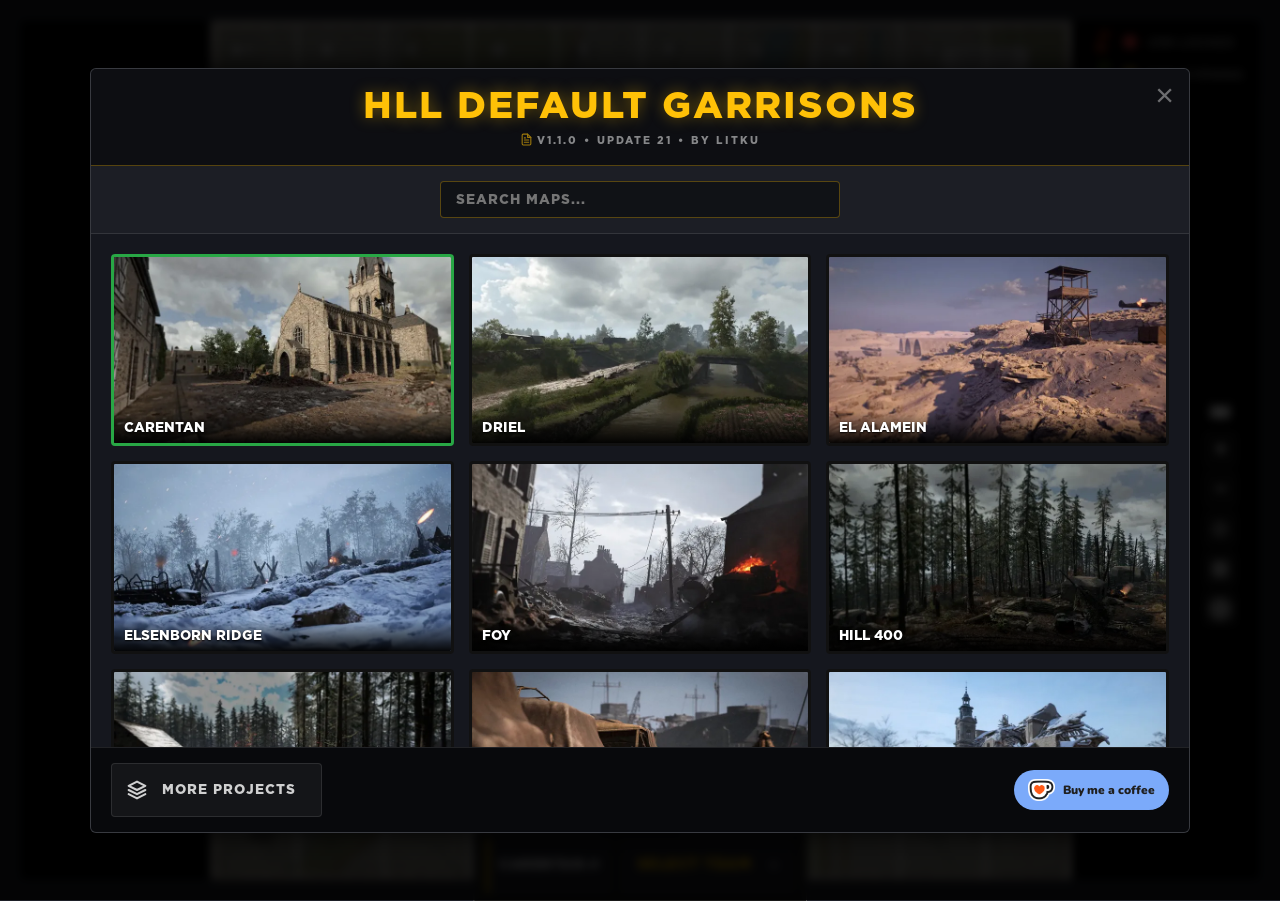
==== index.html @ d4bd7293 "Minor maintenance" ====
<!DOCTYPE html>
<html lang="en">
<head>
  <meta charset="UTF-8">
  <meta name="viewport" content="width=device-width, initial-scale=1.0, maximum-scale=1.0, user-scalable=no, viewport-fit=cover">
  <title>HLL Default Garrisons</title>
  <meta name="description" content="Interactive Hell Let Loose tactical map for default garrison positions, offensive layouts, strongpoints, and recon timing for all maps and factions.">
  
  <meta property="og:type" content="website">
  <meta property="og:url" content="https://l1tku.github.io/hll-default-garrisons/">
  <meta property="og:site_name" content="HLL Default Garrisons">
  <meta property="og:title" content="HLL Default Garrisons">
  <meta property="og:description" content="Interactive Hell Let Loose tactical map for default garrison positions, offensive layouts, strongpoints, and recon timing for all maps and factions.">
  <meta property="og:image" content="https://l1tku.github.io/hll-default-garrisons/images/og_image.png">

  <meta name="twitter:card" content="summary">
  <meta name="twitter:title" content="HLL Default Garrisons">
  <meta name="twitter:description" content="Interactive Hell Let Loose tactical map for default garrison positions, offensive layouts, strongpoints, and recon timing for all maps and factions.">
  <meta name="twitter:image" content="https://l1tku.github.io/hll-default-garrisons/images/og_image_wide.png">

  <script type="application/ld+json">
  {
    "@context": "https://schema.org",
    "@type": "WebSite",
    "name": "HLL Default Garrisons",
    "alternateName": ["Hell Let Loose Default Garrisons", "HLL Garrisons"],
    "url": "https://l1tku.github.io/hll-default-garrisons/",
    "image": "https://l1tku.github.io/hll-default-garrisons/images/og_image.png"
  }
  </script>
  
  <link rel="manifest" href="manifest.json?v=1.1.0-2">
  <meta name="theme-color" content="#ffc107">
  
  <meta name="mobile-web-app-capable" content="yes">
  <meta name="apple-mobile-web-app-capable" content="yes">
  <meta name="apple-mobile-web-app-status-bar-style" content="black-translucent">
  <meta name="apple-mobile-web-app-title" content="HLL Default Garrisons">

  <link rel="icon" type="image/png" sizes="192x192" href="images/icon-192.png">
  <link rel="icon" type="image/png" sizes="512x512" href="images/icon-512.png">
  <link rel="icon" type="image/webp" href="images/favicon.webp?v=1.1.0-2">
  <link rel="icon" type="image/png" href="images/favicon.png?v=1.1.0-2">
  <link rel="apple-touch-icon" href="images/icon-180.png?v=1.1.0-2">
  <link rel="preconnect" href="https://fonts.googleapis.com">
  <link rel="preconnect" href="https://fonts.gstatic.com" crossorigin>
  <link href="https://fonts.googleapis.com/css2?family=Nunito:wght@400;700;900&display=swap" rel="stylesheet">
  <link rel="stylesheet" href="css/style.css?v=1.1.0-2">
  
  <script>
    if ('serviceWorker' in navigator) {
      if (window.location.protocol.indexOf('http') === 0) {
        window.addEventListener('load', () => {
          navigator.serviceWorker.register('./service-worker.js?v=1.1.0-2', {
            scope: new URL('./', window.location.href).pathname
          })
            .then((reg) => console.log('Service Worker registered.', reg))
            .catch((err) => console.log('Service Worker registration failed.', err));
        });
      }
    }
  </script>
</head>
<body>
  <div class="shell">
    <div class="panel map-wrap" id="mapContainer">
      <div class="loading-overlay" id="loadingOverlay">
        <div class="loading-spinner"></div>
        <div class="loading-text">Loading map...</div>
      </div>
      
      <div class="map-stage" id="mapStage">
        <img 
          id="mapImage" 
          class="map-image"
          src="images/maps/map_carentan.webp" 
          alt="Carentan Map"
        >
        <div id="markers" class="markers-layer"></div>
      </div>
    </div>

    <div class="main-ui-overlay">
      
      <div class="scale-container">
        <div class="scale-wrapper" id="scaleWrapper">
          <div class="scale-bar-graphic">
            <div class="scale-tick t-start"></div>
            <div class="scale-tick t-mid"></div>
            <div class="scale-tick t-end"></div>
          </div>
          <div class="scale-labels">
            <span class="scale-lbl l-start">0</span>
            <span id="scaleTextMid" class="scale-lbl l-mid">125m</span>
            <span id="scaleTextEnd" class="scale-lbl l-end">250m</span>
          </div>
        </div>

        <div class="zoom-indicator-inline">
          <span id="zoomIndicator">1.0x</span>
        </div>
      </div>
      
      <div class="controls-drawer" id="controlsDrawer">
        <button id="drawerToggleBtn" class="drawer-tab" aria-label="Toggle controls drawer" aria-expanded="true">
          <span class="tab-arrow">▼</span>
        </button>

        <div class="fire-guide-arrow left">▼</div>
        <div class="fire-guide-arrow right">▼</div>

        <div class="controls-content">
          <button id="openMapBtn" class="btn-map-select" aria-haspopup="true" aria-expanded="false" aria-label="Select Map">
            <span id="currentMapName">Carentan</span> 
            <span class="map-arrow">⇄</span>
          </button>

          <div class="custom-dropdown" id="factionDropdown">
            <button class="btn-map-select compact" id="factionBtn" aria-haspopup="true" aria-expanded="false" aria-label="Select Faction">
              <img id="currentFactionFlag" src="images/flags/us_60.webp" class="faction-flag" alt="">
              <span id="factionLabel">US</span>
              <span class="icon">▾</span>
            </button>
            <div class="dropdown-menu hidden">
              <div class="dropdown-item" data-value="all">
                <img src="images/flags/all_60.webp" class="faction-flag item-flag" onerror="this.style.display='none'">
                <span class="item-text">ALL FACTIONS</span>
              </div>
              <div class="dropdown-item" data-value="us">
                <img src="images/flags/us_60.webp" class="faction-flag item-flag">
                <span class="item-text">UNITED STATES</span>
              </div>
              <div class="dropdown-item" data-value="ger">
                <img src="images/flags/ger_60.webp" class="faction-flag item-flag">
                <span class="item-text">GERMANY</span>
              </div>
            </div>
          </div>
        </div>
      </div>
    </div>
  </div>

  <div id="mapModal" class="modal-overlay">
    <div class="modal-content">
      <div class="modal-brand-header">
        <div class="main-title">HLL DEFAULT GARRISONS</div>
        <div class="main-subtitle-credits">
          <button class="changelog-btn" id="changelogBtn" aria-label="View Changelog" data-tooltip="Changelog">
            <svg viewBox="0 0 24 24" fill="none" stroke="currentColor" stroke-width="2" stroke-linecap="round" stroke-linejoin="round" width="14" height="14">
              <path d="M14 2H6a2 2 0 0 0-2 2v16a2 2 0 0 0 2 2h12a2 2 0 0 0 2-2V8z"></path>
              <polyline points="14 2 14 8 20 8"></polyline>
              <line x1="16" y1="13" x2="8" y2="13"></line>
              <line x1="16" y1="17" x2="8" y2="17"></line>
              <polyline points="10 9 9 9 8 9"></polyline>
            </svg>
          </button>
          <a href="https://github.com/l1tku/hll-default-garrisons" target="_blank" rel="noopener noreferrer" id="appVersion"></a>
          <span class="spacer">&bull;</span>
          <a href="https://www.hellletloose.com/blog/hll-u21-changelog" target="_blank" rel="noopener noreferrer" id="gameVersion"></a>
          <span class="spacer">&bull;</span>
          <a href="https://github.com/l1tku" target="_blank" rel="noopener noreferrer" id="authorLink">BY LITKU</a>
        </div>
        <button class="close-btn" id="closeModalBtn" aria-label="Close Map Selection">×</button>
      </div>

      <div class="modal-sub-header">
        <div class="modal-subtitle-container">
          <div class="modal-search-wrapper">
            <input type="text" id="mapSearchInput" placeholder="SEARCH MAPS..." autocomplete="off" aria-label="Search Maps">
            <button id="clearSearchBtn" class="search-clear-btn" aria-label="Clear Search">×</button>
          </div>
        </div>
      </div>

      <div class="map-grid" id="mapGrid">
      </div>

      <div class="modal-footer">
        <button class="footer-btn secondary" id="btnOtherProjects" onclick="openProjectsModal()">
          <svg class="icon" viewBox="0 0 24 24" fill="none" stroke="currentColor" stroke-width="2.5" stroke-linecap="round" stroke-linejoin="round">
            <polygon points="12 2 2 7 12 12 22 7 12 2"></polygon>
            <polyline points="2 17 12 22 22 17"></polyline>
            <polyline points="2 12 12 17 22 12"></polyline>
          </svg>
          MORE PROJECTS
        </button>
        <a
          href="https://ko-fi.com/litku"
          target="_blank"
          rel="noopener noreferrer"
          class="kofi-btn"
        >
          <img
            src="images/kofi_symbol.png"
            class="kofi-icon"
            alt="Ko-fi"
          />
          <span class="kofi-text">Buy me a coffee</span>
        </a>
      </div>
    </div>
  </div>

  <div class="garrison-legend">
    <div class="legend-item">
      <img src="images/ui/icn_garrison_shadow_locked.webp" alt="">
      <span class="legend-color red"></span>
      <span>15m Locked</span>
    </div>
    <div class="legend-item">
      <img src="images/ui/icn_garrison_shadow_warning.webp" alt="">
      <span class="legend-color yellow"></span>
      <span>50m Warning</span>
    </div>
  </div>

  <div class="zoom-slider-container">
    <div class="zoom-slider-track" id="zoomSliderTrack">
      <div class="zoom-slider-fill" id="zoomSliderFill"></div>
      <div class="zoom-slider-handle" id="zoomSliderHandle"></div>
    </div>

    <div class="zoom-icons">
      <span id="btnZoomIn" data-tooltip="Zoom In" role="button" tabindex="0" aria-label="Zoom In">+</span>
      <span id="btnZoomOut" data-tooltip="Zoom Out" role="button" tabindex="0" aria-label="Zoom Out">−</span>
      
      <span id="btnToggleStrongpoints" data-tooltip="Toggle Strongpoints" role="button" tabindex="0" aria-label="Toggle Strongpoints">
        <svg viewBox="0 0 24 24" fill="none" stroke="currentColor" stroke-width="3" stroke-linecap="round" stroke-linejoin="round" style="width: 18px; height: 18px;">
          <circle cx="12" cy="12" r="8"></circle>
          <circle cx="12" cy="12" r="2" fill="currentColor" stroke="none"></circle>
        </svg>
      </span>

      <span id="btnToggleGrid" data-tooltip="Toggle Grid" role="button" tabindex="0" aria-label="Toggle Grid">
        <svg viewBox="0 0 24 24" fill="none" stroke="currentColor" stroke-width="2.5" stroke-linecap="round" stroke-linejoin="round" style="width: 18px; height: 18px;">
          <rect x="3" y="3" width="18" height="18" rx="1" ry="1"></rect>
          <line x1="9" y1="3" x2="9" y2="21"></line>
          <line x1="15" y1="3" x2="15" y2="21"></line>
          <line x1="3" y1="9" x2="21" y2="9"></line>
          <line x1="3" y1="15" x2="21" y2="15"></line>
        </svg>
      </span>

      <span id="btnToggleRadii" data-tooltip="Toggle Radius Rings (15m / 50m)" role="button" tabindex="0" aria-label="Toggle Radius Rings">
        <svg width="24" height="24" viewBox="0 0 24 24" fill="none" stroke="currentColor" stroke-width="2.2">
          <circle cx="12" cy="12" r="10"/>
          <circle cx="12" cy="12" r="6"/>
          <circle cx="12" cy="12" r="3"/>
        </svg>
      </span>
    </div>
  </div>
  
  <div id="projectsModal" class="modal-overlay">
    <div class="modal-content projects-hub-content">
      <div class="modal-brand-header">
        <div class="main-title">OTHER PROJECTS</div>
        <button class="close-btn" id="closeProjectsBtn" aria-label="Close Projects">×</button>
      </div>

      <div class="projects-list">
        <button class="footer-btn" onclick="window.open('https://l1tku.github.io/hll-arty-map-calculator/', '_blank')">
          <img src="images/favicon_artillery.png" class="footer-project-icon" alt=""> 
          <span>HLL ARTY MAP CALCULATOR</span>
          <svg class="external-link-icon" viewBox="0 0 24 24" fill="none" stroke="currentColor" stroke-width="2" stroke-linecap="round" stroke-linejoin="round">
            <path d="M18 13v6a2 2 0 0 1-2 2H5a2 2 0 0 1-2-2V8a2 2 0 0 1 2-2h6"></path>
            <polyline points="15 3 21 3 21 9"></polyline>
            <line x1="10" y1="14" x2="21" y2="3"></line>
          </svg>
        </button>

        <button class="footer-btn" onclick="window.open('https://l1tku.github.io/hll-spa-calculator/', '_blank')">
          <img src="images/favicon_spa.png" class="footer-project-icon" alt=""> 
          <span>HLL SPA CALCULATOR</span>
          <svg class="external-link-icon" viewBox="0 0 24 24" fill="none" stroke="currentColor" stroke-width="2" stroke-linecap="round" stroke-linejoin="round">
            <path d="M18 13v6a2 2 0 0 1-2 2H5a2 2 0 0 1-2-2V8a2 2 0 0 1 2-2h6"></path>
            <polyline points="15 3 21 3 21 9"></polyline>
            <line x1="10" y1="14" x2="21" y2="3"></line>
          </svg>
        </button>

        <button class="footer-btn github-btn" onclick="window.open('https://github.com/l1tku', '_blank')">
          <img src="images/github.png" class="footer-project-icon" alt=""> 
          <span>MY GITHUB</span>
          <svg class="external-link-icon" viewBox="0 0 24 24" fill="none" stroke="currentColor" stroke-width="2" stroke-linecap="round" stroke-linejoin="round">
            <path d="M18 13v6a2 2 0 0 1-2 2H5a2 2 0 0 1-2-2V8a2 2 0 0 1 2-2h6"></path>
            <polyline points="15 3 21 3 21 9"></polyline>
            <line x1="10" y1="14" x2="21" y2="3"></line>
          </svg>
        </button>
      </div>
    </div>
  </div>

  <div id="changelogModal" class="modal-overlay">
    <div class="modal-content changelog-modal">
      <div class="modal-brand-header">
        <div class="main-title">CHANGELOG</div>
        <button class="close-btn" id="closeChangelogBtn" aria-label="Close Changelog">×</button>
      </div>
      <div class="changelog-content" id="changelogContent">
        Loading changelog...
      </div>
    </div>
  </div>

<script src="js/maps.js"></script> 
<script src="js/script.js?v=1.1.0-2"></script>
</body>
</html>
---- css/style.css ----
/* ==========================================
   GLOBAL SETTINGS
   ========================================== */
* {
  box-sizing: border-box;
}

:root {
  --bg: #1d1f27;
  --panel-border: rgba(255, 255, 255, 0.1);
  --grid-color: rgba(255, 255, 255, 1.0);
  --major-width: 2px; 
  --minor-width: 1px;
  color-scheme: dark;  
  --z-loading: 4000;
  --z-modal: 3000;
  --z-drawer: 2000;
  --z-markers: 1000;
  --z-grid: 500;
  --z-ui: 300;
}

.faction-flag {
  width: 28px;
  height: auto;
  margin-right: 8px;
  border-radius: 2px;
  box-shadow: 0 1px 3px rgba(0,0,0,0.5);
  vertical-align: middle;
}

.dropdown-item {
  display: flex;
  align-items: center;
}

#factionBtn {
  display: flex;
  align-items: center;
  justify-content: flex-start;
}

#factionBtn .icon {
  margin-left: auto;
}

@font-face {
  font-family: 'GothamSS';
  src: url('../fonts/Gotham.otf') format('opentype');
  font-weight: 900;
  font-style: normal;
  font-display: swap;
}

.marker-label, 
.hll-grid-label,  
.data-value {
  -webkit-font-smoothing: antialiased;
  -moz-osx-font-smoothing: grayscale;
}

html {
    overscroll-behavior-y: none; 
    
    overflow: hidden; 
    
    touch-action: none;

    height: 100dvh; 
}

body {
  margin: 0; height: 100dvh; width: 100vw;
  background: var(--bg);
  display: flex; align-items: center; justify-content: center;
  overflow: hidden; font-family: sans-serif;
  user-select: none;           
  -webkit-user-select: none;   
  -moz-user-select: none;      
  -ms-user-select: none;       
}

.shell {
  width: 100%; height: 100%; padding: 20px;
  box-sizing: border-box; display: flex; flex-direction: column;
}

/* ==========================================
   MAP CONTAINER & STAGE
   ========================================== */
.map-wrap {
  position: relative; width: 100%; height: 100%;
  background: #000;
  border: 1px solid var(--panel-border);
  border-radius: 4px; overflow: hidden; 
  
  contain: layout paint style; 
}

.map-wrap:active {
  cursor: grabbing;
}

.map-stage {
  transform-origin: 0 0; 
  position: absolute; 
  top: 0; 
  left: 0;
  transition: opacity 0.4s ease-in-out;
  
  
}

/* ==========================================
   DESKTOP SMOOTH ZOOM
   ========================================== */
@media (min-width: 1025px) {
  
  
  .marker, .hll-grid-line {
    -webkit-backface-visibility: hidden;
    backface-visibility: hidden;
    transform: translateZ(0); 
  }

  .map-stage.zoom-transition {
    transition: transform 0.25s cubic-bezier(0.1, 0.2, 0.1, 1.0) !important;
  }

  .label-layer.zoom-transition .hll-grid-label {
    transition: transform 0.25s cubic-bezier(0.1, 0.2, 0.1, 1.0) !important;
  }

  .map-stage.zoom-transition .marker-label {
    transition: 
        transform 0.25s cubic-bezier(0.1, 0.2, 0.1, 1.0),
        top 0.25s cubic-bezier(0.1, 0.2, 0.1, 1.0) !important;
        
    will-change: transform, top; 
  }

  .map-stage.zoom-transition .marker-label::after {
    transition: opacity 0.25s cubic-bezier(0.1, 0.2, 0.1, 1.0) !important;
  }
}

.map-image {
  display: block; 
  pointer-events: none; 
  max-width: none; 
  max-height: none;
  image-rendering: auto;
  transform: none;
  transition: opacity 0.3s ease-in-out;
  background-color: black;}

/* ==========================================
   GRID SYSTEM
   ========================================== */
.grid-layer {
  position: absolute; top: 0; left: 0; width: 100%; height: 100%;
  pointer-events: none; z-index: 2;
}

.keypad-grid {
  position: absolute; top: 0; left: 0; width: 100%; height: 100%;
  pointer-events: none; opacity: 0;
  transition: opacity 0.2s ease-in-out;
  background-image:
    linear-gradient(to right, rgba(0,0,0,0.7) var(--minor-width), transparent var(--minor-width)),
    linear-gradient(to bottom, rgba(0,0,0,0.7) var(--minor-width), transparent var(--minor-width));
  
  shape-rendering: geometricPrecision;
  -webkit-font-smoothing: antialiased;
  -moz-osx-font-smoothing: grayscale;
}

.hll-grid-line {
    position: absolute;
    z-index: 2;
    pointer-events: none;
    
    background-color: #ffffff !important;
    
    border: none !important; 
    
    box-shadow: 
        1px 0 0 rgba(0, 0, 0, 0.5),
        -1px 0 0 rgba(0, 0, 0, 0.5),
        0 1px 0 rgba(0, 0, 0, 0.5),
        0 -1px 0 rgba(0, 0, 0, 0.5) !important;
        
    mix-blend-mode: normal; 
}

.hll-grid-line.vertical {
    width: var(--major-width, 1px);
    height: 100%;
    transform-origin: top left;}

.hll-grid-line.horizontal {
    height: var(--major-width, 1px);
    width: 100%;
    transform-origin: top left;
}

/* ==========================================
   LABELS
   ========================================== */
.label-layer {
  position: absolute; top: 0; left: 0; width: 100%; height: 100%;
  pointer-events: none; z-index: 10; overflow: hidden;
}

.hll-grid-label {
  position: absolute;
  top: 0; left: 0;
  font-family: 'GothamSS', sans-serif; 
  font-weight: 900; 
  font-size: 24px;
  color: #ffffff;
  
  text-shadow: none !important;
  
  -webkit-text-stroke: 3px #000000;
  
  paint-order: stroke fill;
  
  display: flex; align-items: center; justify-content: center;
  width: 0; height: 0; pointer-events: none; z-index: 3;
  transform-origin: center center;
  transition: none !important;
}

/* ==========================================
   UNIFIED TOGGLE CONTROLS
   ========================================== */

.grid-layer.grid-hidden,
.label-layer.grid-hidden,
.markers-layer.strongpoints-hidden .marker.strongpoint {
    display: none !important;
}

#btnToggleGrid.disabled,
#btnToggleStrongpoints.disabled {
    background-color: rgba(10, 10, 10, 0.95) !important;
    border-color: rgba(255, 255, 255, 0.1) !important;
}

#btnToggleGrid.disabled svg,
#btnToggleStrongpoints.disabled svg {
    opacity: 0.5 !important;
}

#btnToggleGrid svg {
    fill: none !important;
    stroke: currentColor !important;
}

#btnToggleGrid.disabled svg {
    opacity: 0.5 !important;
    stroke: rgba(255, 255, 255, 0.4) !important;
}

/* ==========================================
   PERFORMANCE FIX: GPU LABEL SCALING
   ========================================== */

#markers {
    --label-arrow-op: 0;
    --label-top: 0%;
    --label-transform: translate(-50%, -100%) scale(1);
}


/* ==========================================
   MARKERS
   ========================================== */

.marker-label {
    position: absolute;
    left: 50%;
    top: var(--label-top, 50%) !important;
    transform: var(--label-transform, translate(-50%, -100%) scale(1)) !important;
    
    z-index: 15 !important;
    
    padding: 2px 6px; 
    background-color: rgba(20, 20, 20, 0.70); 
    border-radius: 2px;
    
    font-size: 42px; 
    font-family: 'GothamSS', sans-serif; 
    font-weight: 700; 
    color: white;
    text-align: center; 
    white-space: nowrap; 
    pointer-events: none;

    -webkit-font-smoothing: antialiased;
    -moz-osx-font-smoothing: grayscale;
    text-rendering: optimizeLegibility;
    
    
    transition: none !important;
}

.marker-label::after {
    content: ''; 
    position: absolute; 
    
    top: 100%; 
    left: 50%; 
    transform: translateX(-50%);
    
    width: 0 !important;
    height: 0 !important;
    border-style: solid;

    border-left: 20px solid transparent;    
    border-right: 20px solid transparent;   
    border-top: 20px solid rgba(20, 20, 20, 0.70); 
    
    opacity: var(--label-arrow-op, 0) !important; 
    
    transition: none !important;
}
.markers-layer {
  position: absolute; top: 0; left: 0; 
  
  pointer-events: none;
  z-index: 50; 
  text-rendering: geometricPrecision;
  shape-rendering: geometricPrecision;
  
  overflow: hidden !important;
}

.marker {
  position: absolute;
  pointer-events: auto;
  display: flex; align-items: center; justify-content: center;
}

.marker.point {
    width: var(--dynamic-icon-size, 32px) !important;
    height: var(--dynamic-icon-size, 32px) !important;
    
    margin-left: calc(var(--dynamic-icon-size, 32px) / -2) !important;
    margin-top: calc(var(--dynamic-icon-size, 32px) / -2) !important;
    
    transition: none !important; 
    
    z-index: 100;    display: flex; 
    align-items: center; 
    justify-content: center;
    position: absolute;
    pointer-events: auto;}

.arty-icon {
    width: 100% !important; 
    height: 100% !important;
    
    display: block; 
    pointer-events: none;
    
    transition: transform 0.2s ease-out;
    
    outline: 1px solid transparent;
    image-rendering: auto; 
}

.marker.dimmed-gun { opacity: 1.0 !important; transition: opacity 0.2s ease; filter: none !important; }



.marker.dimmed-gun {
    z-index: 90 !important; 
    
    opacity: 0.8 !important; 
    
    filter: grayscale(0.8) !important; 
    
    transition: none !important;
}

.marker.active-gun .arty-icon {
  filter: invert(1);
}

.marker.strongpoint { 
    background: none; border: none; border-radius: 0;
    display: flex; justify-content: center; align-items: center;
    position: absolute; overflow: visible;
    transform-origin: center center; box-sizing: border-box; 
    z-index: 10 !important; 
}

.marker.strongpoint .marker-visual {
    position: absolute; top: 0; left: 0; width: 100%; height: 100%;
    border-radius: 50%; box-sizing: border-box; 
    border: none;
    background-color: transparent; 
    background-image: repeating-linear-gradient(-45deg, rgba(255, 255, 255, 0.1), rgba(255, 255, 255, 0.1) 16px, #000000 16px, #000000 18px);
    pointer-events: none; z-index: 1; 
    box-shadow:
      inset 0 0 0 8px #000000,
      0 0 4px rgba(0,0,0,0.5);
}



.marker.garrison_default .selected-garrison-label {
    position: absolute;
    bottom: 120%;    left: 50%;
    transform: translateX(-50%);
    background: rgba(20, 20, 20, 0.9);
    border: 1px solid #ffc107;
    padding: 6px 12px;
    border-radius: 4px;
    display: flex;
    align-items: center;
    white-space: nowrap;
    z-index: 1000;
    pointer-events: none;    
    font-family: 'GothamSS', sans-serif;
    font-weight: 700;
    font-size: 14px;
    color: #fff;
}

.selected-garrison-label::after {
    content: '';
    position: absolute;
    top: 100%;
    left: 50%;
    transform: translateX(-50%);
    
    width: 0 !important;
    height: 0 !important;
    border-style: solid !important;

    border-left: 6px solid transparent;
    border-right: 6px solid transparent;
    border-top: 6px solid #ffc107;
}

.marker.garrison_default {
    position: absolute;
    width: 32px;    height: 32px;
    margin-left: -16px;
    margin-top: -16px;
    display: flex;
    align-items: center;
    justify-content: center;
    z-index: 200;
}


/* ==========================================
   GARRISON VISUALS & CONTROLS
   ========================================== */

.garrison-main-icon {
    position: absolute;
    width: var(--dynamic-icon-size, 32px);
    height: var(--dynamic-icon-size, 32px);
    background-size: contain;
    background-repeat: no-repeat;
    background-position: center;
    z-index: 2;
    transform: translateY(-22%);
    
    pointer-events: auto !important; 
    cursor: pointer;

    filter: 
        drop-shadow(0 calc(2px * var(--ui-counter-scale, 1)) 0 rgba(0, 0, 0, 0.7))
}

/* ==========================================
   MOBILE-SAFE ANIMATIONS
   ========================================== */

.marker.garrison_default:not(.selected) .garrison-main-icon::before {
    
    will-change: auto;
}

.grid-box-container {
    display: flex;
    align-items: center;
    justify-content: center;
    
    background: transparent;
    border: none;
    padding: 0;
    height: auto;
    margin: 0;
    min-width: auto;
}

.grid-text {
    font-size: 13px;
    font-weight: 900;
    color: #ffc107;
    margin-right: 6px;
    line-height: 1;
}

.visual-keypad {
    display: grid;
    grid-template-columns: repeat(3, 1fr);
    grid-template-rows: repeat(3, 1fr);
    gap: 1px;
    width: 11px;
    height: 11px;
    transform: translateZ(0);}

.kp-cell {
    background-color: rgba(255, 255, 255, 0.2);
}

.kp-cell.active {
    background-color: #ffc107;
    box-shadow: 0 0 2px rgba(255, 193, 7, 0.8);
    z-index: 2;
}

/* ==========================================
   GARRISON CONTROL UI
   ========================================== */
.garrison-control-ui {
    position: absolute;
    bottom: 50%;
    left: 50%;
    margin-bottom: calc( (var(--dynamic-icon-size) / 2) + (25px * var(--ui-counter-scale, 1)) );
    transform: translateX(-50%) scale(var(--ui-counter-scale, 1));
    transform-origin: bottom center;

    display: flex;
    align-items: stretch;
    gap: 0;
    background: #1d1f27;
    border: 1px solid rgba(255,255,255,0.25);
    border-radius: 0;
    box-shadow: 0 5px 20px rgba(0,0,0,0.8);
    z-index: 1000;
    overflow: visible;
    pointer-events: auto;
    padding: 0;
    height: 40px;}

.garrison-grid-tab {
    position: absolute;
    top: -33px;    right: -1px;    background-color: #25272f;    border: 1px solid rgba(255,255,255,0.25);
    border-bottom: none;
    border-radius: 0 !important;
    width: 81px;    height: 33px;    display: flex;
    align-items: center;
    justify-content: center;
    gap: 6px;
    padding: 0 6px;
    z-index: 999;
}

.gar-label-text {
    flex: 1 1 auto;
    min-width: 0;
    padding: 0 12px;
    display: flex;
    align-items: center;
    justify-content: center;
    height: 100%;
    font-family: 'GothamSS', sans-serif;
    font-weight: 700;
    font-size: 14px;
    color: #fff;
    text-transform: uppercase;
    letter-spacing: 0.5px;
    white-space: nowrap;
    overflow: hidden;
    text-overflow: ellipsis;
    border-left: 1px solid rgba(255,255,255,0.1);
    border-right: 1px solid rgba(255,255,255,0.1);
    background: linear-gradient(to bottom, #2a2d35, #1d1f27);
}

.gar-btn {
    width: 40px;
    height: 100%;
    display: flex;
    align-items: center;
    justify-content: center;
    cursor: pointer;
    background: #25272f;
    color: #ffc107;
    font-size: 20px;
    border-left: 1px solid rgba(255,255,255,0.15);
    transition: all 0.1s ease;
    pointer-events: auto;
}

.gar-btn:hover {
    background: #ffc107;
    color: #000;
}

.gar-btn:active {
    background: #e0a800;
    transform: scale(0.95);
}

.gar-btn.arrow-left::after  { content: '◄'; }
.gar-btn.arrow-right::after { content: '►'; }

.gar-btn.zoom-btn {
    border-left: 1px solid rgba(255,255,255,0.15);
    border-right: 1px solid rgba(255,255,255,0.15);
    touch-action: manipulation;
    -webkit-tap-highlight-color: transparent;
    user-select: none;
    -webkit-user-select: none;
}

.gar-btn.zoom-btn:active {
    background: #ffc107 !important;
    color: #000 !important;
    transform: scale(0.92);
    transition: transform 0.05s ease, background 0.05s ease;
}

.gar-btn.zoom-btn:active svg {
    fill: #000 !important;
}

.gar-btn.zoom-btn svg {
    width: 24px;
    height: 24px;
    fill: #ffc107;
}

.gar-btn:hover.zoom-btn svg,
.gar-btn.zoom-btn:hover svg {
    fill: #000;
}


.marker.garrison_default {
    cursor: pointer;
    transition: z-index 0s linear 0s; 
}

.marker.garrison_default.selected {
    z-index: 1500 !important;
}

.marker.garrison_default.selected .garrison-main-icon {
    filter: drop-shadow(0 0 10px rgba(255, 193, 7, 1.0)) brightness(1.1);
    transform: translateY(-22%) scale(1.15);
    transition: transform 0.15s cubic-bezier(0.175, 0.885, 0.32, 1.275);
}

@media (hover: hover) {
    .marker.garrison_default:hover {
        z-index: 1500 !important;
    }

    .marker.garrison_default:hover .garrison-main-icon {
        filter: drop-shadow(0 0 10px rgba(255, 193, 7, 0.9)) brightness(1.1);
        transform: translateY(-22%) scale(1.15);
    }
}

.marker.garrison_default:active .garrison-main-icon {
    transform: translateY(-22%) scale(0.95);    filter: brightness(0.8);
    transition: transform 0.05s ease-out;
}


.controls-drawer {
  position: relative; 
  width: fit-content !important;  
  max-width: 100%; 
  
  transition: transform 0.3s cubic-bezier(0.4, 0, 0.2, 1);
  transform: translateY(0);  
  display: flex;
  flex-direction: column;
  align-items: center;
  pointer-events: none;    z-index: 1000 !important; 
    
    background-color: rgba(0,0,0,0);
}

.controls-drawer.closed,
.controls-drawer.hidden-by-default {
  transform: translateY(100%);
}

/* ==========================================
   UNIFIED UI THEME
   ========================================== */

:root {
    --drawer-bg: #181818; 
}

.drawer-tab {
    position: absolute;
    top: -31px !important;
    height: 32px;
    width: 80px;
    
    z-index: 1200 !important; 
    
    background-color: var(--drawer-bg) !important;
    
    border-top: 1px solid rgba(255, 255, 255, 0.3);
    border-left: 1px solid rgba(255, 255, 255, 0.3);
    border-right: 1px solid rgba(255, 255, 255, 0.3);
    border-bottom: none !important;
    
    border-radius: 10px 10px 0 0 !important;
    cursor: pointer;
    pointer-events: auto;
    display: flex; align-items: center; justify-content: center;
    
    box-shadow: none !important;
}

.controls-content {
    position: relative;
    top: 1px;
    z-index: 1300 !important; 
    background-color: var(--drawer-bg) !important; 
    
    display: flex; 
    justify-content: center;

    width: fit-content !important;

    max-width: 600px;
    margin: 0 auto; 
    padding: 8px 12px; 
    gap: 10px;
    
    border: 1px solid rgba(255, 255, 255, 0.3);
    border-bottom: none;
    border-radius: 6px 6px 0 0;
}

.controls-content::before {
    content: "";
    position: absolute;
    
    top: -3px; 
    left: 50%;
    transform: translateX(-50%);
    
    width: 78px; 
    
    height: 6px; 
    
    background-color: var(--drawer-bg);
    
    z-index: 1301;
}

.tab-arrow {
  color: transparent; 
  display: block;
  width: 8px;
  height: 8px;
  
  border-right: 2px solid white;
  border-bottom: 2px solid white;
  
  transform: rotate(45deg) translateY(-2px);
  transition: transform 0.3s ease;
}

.controls-drawer.closed .tab-arrow {
  transform: rotate(225deg) translateY(-2px);
}

/* ==========================================
   UI CONTROLS
   ========================================== */
.main-ui-overlay {
  position: absolute; 
  bottom: 0;  left: 50%; 
  transform: translateX(-50%);
  display: flex; 
  flex-direction: column; 
  align-items: center; 
  gap: 5px;
  
  z-index: 3000 !important; 
  
  pointer-events: none;}

.scale-container { 
  width: 100%; 
  max-width: 400px;
  display: flex; 
  justify-content: center; 
  align-items: flex-end; 
  margin-bottom: 35px;    
  position: relative; 
  padding: 0; 
  
  pointer-events: none !important; 
}

.scale-wrapper { 
  display: flex; flex-direction: column; align-items: center; 
  width: 0px; transition: width 0.1s linear; 
}

.scale-bar-graphic {
  position: relative; height: 8px; width: 100%;
  box-sizing: border-box; 
  border: 1px solid #ffffff; 
  background: linear-gradient(to right, #ffffff 50%, #000000 50%);
  box-shadow: none !important;
}

.scale-lbl {
  position: absolute; bottom: 0; transform: translateX(-50%);
  font-family: "GothamSS", sans-serif; font-weight: 900; 
  font-size: 12px; color: #ffffff; white-space: nowrap; 
  line-height: 1;
  text-shadow: none !important;
  -webkit-text-stroke: 2px #000000;
  paint-order: stroke fill;
}

.scale-tick { 
  position: absolute; bottom: -6px; width: 2px; height: 14px; 
  z-index: 5; background: #fff; box-shadow: 0 0 1px black;
}
.t-start { left: 0; transform: translateX(-50%); }
.t-mid   { left: 50%; transform: translateX(-50%); }
.t-end   { right: 0; transform: translateX(50%); }

.scale-labels { 
  position: relative; width: 100%; height: 16px; margin-top: 4px; 
}

.l-start { left: 0%; }
.l-mid { left: 50%; }
.l-end { left: 100%; }

/* ==========================================================================
   MOBILE OPTIMIZATION
   ========================================================================== */
@media (max-width: 768px) {
    .garrison-control-ui {
        height: 32px !important;
        margin-bottom: calc( (var(--dynamic-icon-size) / 2) + (28px * var(--ui-counter-scale, 1)) ) !important;
    }
    
    .garrison-grid-tab {
        top: -21px;        height: 21px;
        width: 68px;
    }
    
    .gar-label-text {
        font-size: 11px !important;
        padding: 0 8px !important;
    }
    
    .gar-btn {
        width: 34px !important;
        font-size: 18px !important;
    }
    
    .gar-btn.zoom-btn svg {
        width: 20px !important;
        height: 20px !important;
    }
}

.zoom-indicator-inline {
  position: absolute; right: -70px; bottom: 15px; margin-right: 0px; 
  pointer-events: none; 
}

#zoomIndicator {
    text-align: left !important;
    font-size: 16px !important;
    display: block !important;
    line-height: 1 !important;
    color: #fff;
    
    font-family: 'GothamSS', sans-serif !important;
    font-weight: 900 !important; 

    text-shadow: none !important;
    
    -webkit-text-stroke: 2px #000000;
    paint-order: stroke fill;
}

.controls-row {
  display: flex; align-items: stretch; gap: 10px;
  background: rgba(0,0,0,0.8); padding: 8px 12px; border-radius: 4px;
  width: 100%;
}


/* ==========================================
   LOADING OVERLAY
   ========================================== */
.loading-overlay {
  position: absolute; top: 0; left: 0; width: 100%; height: 100%;
  background-color: rgba(0, 0, 0, 0.8);
  display: flex; flex-direction: column; justify-content: center; align-items: center;
  z-index: 4000; transition: opacity 0.3s ease-out; opacity: 1; pointer-events: auto;
}
.loading-overlay.hidden { opacity: 0; pointer-events: none; }
.loading-spinner {
  width: 40px; height: 40px; border: 4px solid rgba(255, 255, 255, 0.2);
  border-radius: 50%; border-top-color: #fff;
  animation: spin 1s ease-in-out infinite; margin-bottom: 12px;
}
.loading-text {
  color: white; font-size: 16px; font-family: 'GothamSS', sans-serif;
  text-shadow: 0 1px 2px rgba(0, 0, 0, 0.5);
}
@keyframes spin { to { transform: rotate(360deg); } }

svg.icon {
  width: 1em;
  height: 1em;
  fill: currentColor;
  display: block;}


.modal-footer .footer-btn .icon {
    width: 28px !important;
    height: 28px !important;
    
    fill: none !important;
    stroke: currentColor !important;
    vector-effect: non-scaling-stroke !important;
}


@media (min-width: 769px) {
    .modal-footer .footer-btn .icon {
        margin-right: 15px !important;    }
    
    .modal-footer .footer-btn {
        padding: 0 30px !important;    }
}


@media (min-width: 769px) {
  .modal-footer .footer-btn .icon {
    position: static !important;
    transform: none !important;
    fill: none !important;    stroke: currentColor !important;    width: 20px !important;
    height: 20px !important;
    margin-right: 12px !important;
    display: inline-block !important;
  }


  .modal-footer .footer-btn:first-child {
    width: auto !important;
    flex: 0 1 auto !important;
    padding: 0 20px !important;
  }
}

@media (min-width: 769px) {
  
  .modal-footer .footer-btn,
  .modal-footer .footer-btn:first-child, 
  .modal-footer .footer-btn:last-child {
    display: flex !important;
    flex-direction: row !important;
    align-items: center !important;
    justify-content: flex-start !important;
    height: 54px !important;
    width: auto !important;
    
    padding-left: 15px !important;    gap: 15px !important;    padding-right: 25px !important;  }

  #btnOpenManualCalc .icon {
    position: static !important;
    width: 32px !important;  
    height: 32px !important; 
    margin: 0 !important; 
    display: inline-block !important;
    vertical-align: middle;
  }

  #btnOtherProjects .icon {
    position: static !important;
    width: 20px !important;
    height: 20px !important;
    margin: 0 !important;
    display: inline-block !important;
    vertical-align: middle;
  }
}


/* ==========================================
   ERROR FEEDBACK ANIMATION
   ========================================== */

@keyframes shake-red-safe {
    0%, 100% { margin-left: 0; }
    20% { margin-left: -4px; border-color: #ff4444; color: #ff4444; }
    40% { margin-left: 4px; border-color: #ff4444; color: #ff4444; }
    60% { margin-left: -4px; border-color: #ff4444; color: #ff4444; }
    80% { margin-left: 4px; border-color: #ff4444; color: #ff4444; }
}

.btn-error {
    animation: shake-red-safe 0.5s cubic-bezier(.36,.07,.19,.97) both;
    border-color: #ff4444 !important;
    color: #ff4444 !important;
    position: relative; 
}

.btn-error::before,
.btn-error::after {
    display: none !important;
}

/* ==========================================
   ALLOW 2-LINE TEXT WRAPPING
   ========================================== */

.btn-map-select {
  height: auto !important; 
  
  min-height: 56px !important;
  
  padding: 4px 10px;
  
  display: flex;
  align-items: center; 
  justify-content: space-between;
  
  white-space: normal;
  line-height: 1.2;
  text-align: left;
  
  background: rgba(29, 31, 39, 0.9) !important; 
  border: 1px solid rgba(255, 255, 255, 0.15);
  border-left: 3px solid #ffc107; 
  border-radius: 0 3px 3px 0; 
  
  color: white;
  font-family: 'GothamSS', sans-serif; 
  font-weight: 900;
  font-size: 13px; 
  text-transform: uppercase; 
  letter-spacing: 0.5px;
  cursor: pointer; 
  pointer-events: auto;
  box-shadow: 0 2px 5px rgba(0,0,0,0.3);
  transition: background 0.2s ease;
}

#currentMapName,
#factionLabel,
#gunLabel {
  white-space: normal;  
  word-break: normal;        
  overflow-wrap: break-word;  
  line-height: 1.1;       
  text-align: left;  margin-right: 4px;  display: block; 
  flex: 1;
}

.btn-map-select.active {
    background-color: rgba(45, 48, 60, 1) !important;}

button.btn-map-select:active {
  background: rgba(60, 60, 60, 1);
}

select.btn-map-select {
  appearance: none; -webkit-appearance: none; -moz-appearance: none;
  background-image: url("data:image/svg+xml;charset=UTF-8,%3csvg xmlns='http://www.w3.org/2000/svg' viewBox='0 0 24 24' fill='white'%3e%3cpath d='M7 10l5 5 5-5z'/%3e%3c/svg%3e");
  background-repeat: no-repeat; background-position: right 8px center;
  background-size: 14px; padding-right: 28px; height: 100%;
}

select.btn-map-select option {
  background-color: #1d1f27; color: #ffffff; padding: 12px;
}

.btn-map-select.compact {
  min-width: auto; padding: 12px 15px; font-size: 14px; gap: 15px;
  border-left: 1px solid rgba(255,255,255,0.2); 
  height: 32px;
}

.btn-map-select .icon {
  font-size: 14px; color: rgba(255,255,255,0.5);
  transition: color 0.2s, transform 0.2s ease; display: inline-block;
}

.btn-map-select.active .icon { transform: rotate(180deg); color: white; }
@media (hover: hover) {
  .btn-map-select:hover .icon { color: white; }
}

/* ==========================================
   MAP SELECTOR GRID
   ========================================== */
.modal-overlay {
  position: fixed; top: 0; left: 0; right: 0; bottom: 0;
  background-color: rgba(0, 0, 0, 0.85);
  display: flex; justify-content: center; align-items: center;
  z-index: 3000; transition: opacity 0.2s ease-in-out; opacity: 0; pointer-events: none;
  backdrop-filter: none;
  -webkit-backdrop-filter: none;
}
.modal-overlay.active { opacity: 1; pointer-events: all; }

@media (min-width: 769px) {
    .modal-overlay {
        backdrop-filter: blur(5px);
        -webkit-backdrop-filter: blur(5px);
    }
}

.modal-content {
  background-color: #15171e; border: 1px solid rgba(255,255,255,0.15);
  border-radius: 6px; width: 90%; max-width: 1100px; height: 85%;  overflow-y: hidden; box-shadow: 0 0 30px rgba(0,0,0,0.9);
  display: flex; flex-direction: column;
  transform: translateY(20px); transition: transform 0.2s ease-in-out;
}
.modal-overlay.active .modal-content { transform: translateY(0); }

/* ==========================================
   MODAL HEADERS
   ========================================== */

.modal-brand-header {
  position: relative;  padding: 18px 50px 18px;
  background: rgba(0, 0, 0, 0.4); 
  border-bottom: 1px solid rgba(255, 193, 7, 0.3); 
  display: flex;
  flex-direction: column;
  align-items: center;
  justify-content: center;
  gap: 10px;

  font-family: 'GothamSS', sans-serif;
  font-weight: 900;
  font-size: 32px; 
  color: #ffc107; 
  
  text-align: center;
  text-transform: uppercase;
  letter-spacing: 2px;
  text-shadow: 0 0 15px rgba(255, 193, 7, 0.4); 
  flex-shrink: 0;
  min-height: 70px;
}

.modal-subtitle-container {
  display: flex;
  flex-direction: column;
  align-items: center;
  gap: 15px;
  width: 100%;
}

.modal-search-wrapper {
  position: relative;
  width: 100%;
  max-width: 400px;
}

#mapSearchInput {
  width: 100%;
  background: rgba(0, 0, 0, 0.4);
  border: 1px solid rgba(255, 193, 7, 0.3);
  border-radius: 4px;
  padding: 10px 40px 10px 15px;
  color: white;
  font-family: 'GothamSS', sans-serif;
  font-weight: 700;
  font-size: 13px;
  letter-spacing: 1px;
  text-transform: uppercase;
  outline: none;
  transition: border-color 0.2s;
}

#mapSearchInput:focus {
  border-color: #ffc107;
  background: rgba(0, 0, 0, 0.6);
}

.search-clear-btn {
  position: absolute;
  right: 12px;  top: 50%;
  transform: translateY(-50%);
  background: none;
  border: none;
  color: rgba(255, 255, 255, 0.4);
  font-size: 20px;
  cursor: pointer;
  padding: 5px;
  display: none;  line-height: 1;
  transition: color 0.2s;
}

@supports (-moz-appearance: none) {
  .search-clear-btn {
    top: 45%;  }
}

.search-clear-btn:hover {
  color: #ff4444;
}

#mapSearchInput:not(:placeholder-shown) ~ .search-clear-btn {
  display: block;
}

.modal-sub-header {
  padding: 15px 25px;
  background: rgba(255, 255, 255, 0.03); 
  border-bottom: 1px solid rgba(255, 255, 255, 0.1);
  display: flex; 
  justify-content: center; 
  align-items: center;
  flex-shrink: 0;
}

.modal-subtitle {
  font-family: 'GothamSS', sans-serif; 
  font-size: 14px; 
  font-weight: 700;
  color: rgba(255, 255, 255, 0.7); 
  text-transform: uppercase; 
  letter-spacing: 1.5px;
  text-align: center;
  display: flex;
  align-items: center;
  justify-content: center;
  gap: 8px;
}

.arrow-down {
  color: #ffc107;
  font-size: 12px;
  opacity: 0.8;
}

.close-btn {
  position: absolute; 
  right: 15px;  top: 10px;  transform: none;  
  background: none; 
  border: none; 
  color: rgba(255, 255, 255, 0.4); 
  font-size: 32px; 
  line-height: 1; 
  cursor: pointer; 
  padding: 0;
  transition: all 0.2s ease;
  z-index: 2000;}

.close-btn:hover { 
  color: #ff4444; 
  transform: scale(1.1);}

.map-grid {
  flex: 1;
  overflow-y: auto;
  padding: 20px;
  display: grid;
  grid-template-columns: repeat(auto-fill, minmax(280px, 1fr));
  grid-auto-rows: min-content; 
  align-content: start;  gap: 15px;
  width: 100%;
  box-sizing: border-box;
}

/* ==========================================
   MAP SELECTOR GRID            */
/* ========================================== */
.map-card {
    position: relative;
    border-radius: 4px;
    overflow: hidden;
    cursor: pointer;
    background: #111;
    
    border: 3px solid transparent; 
    
    width: 100%;
    aspect-ratio: 16 / 9;
    height: auto;
    
    transition: transform 0.2s, border-color 0.2s, box-shadow 0.2s;
}

.map-card-img {
    position: absolute;
    top: 0;
    left: 0;
    width: 100%;
    height: 100%;
    object-fit: cover;
    display: block;
    opacity: 1 !important;    transition: transform 0.3s ease;
}

@media (hover: hover) and (min-width: 769px) {
    .map-card:not(.active):hover {
        border-color: #ffc107;        box-shadow: 0 0 15px rgba(255, 193, 7, 0.4);        transform: translateY(-2px);        z-index: 5;    }

    .map-card.active:hover {
        border-color: #28a745 !important; 
        box-shadow: 0 0 15px rgba(40, 167, 69, 0.5); 
        transform: translateY(-2px);
    }
}

.map-card.active {
    border-color: #28a745 !important;
}


.map-card-name {
  position: absolute; bottom: 0; left: 0; right: 0;
  background: linear-gradient(to top, rgba(0, 0, 0, 0.95), transparent);
  color: white; padding: 8px 10px;
  font-family: 'GothamSS', sans-serif; font-size: 13px; font-weight: 700;
  text-transform: uppercase; pointer-events: none; text-shadow: 0 1px 2px black;
}

.modal-footer {
  padding: 15px 20px;
  background: rgba(0, 0, 0, 0.6);
  border-top: 1px solid rgba(255, 255, 255, 0.1);
  display: flex;
  justify-content: center;
  gap: 15px;
  flex-shrink: 0;}

.footer-btn {
  background: rgba(255, 255, 255, 0.05);
  border: 1px solid rgba(255, 255, 255, 0.2);
  color: rgba(255, 255, 255, 0.8);
  font-family: 'GothamSS', sans-serif;
  font-weight: 700;
  font-size: 13px;
  padding: 12px 24px;
  border-radius: 4px;
  cursor: pointer;
  transition: all 0.2s ease;
  display: flex;
  align-items: center;
  gap: 10px;
  text-transform: uppercase;
  letter-spacing: 1px;
}

.footer-btn .icon {
  font-size: 16px;
  filter: grayscale(1);}

.footer-btn:hover {
  background: rgba(255, 193, 7, 0.1);
  border-color: #ffc107;
  color: #ffc107;
  box-shadow: 0 0 15px rgba(255, 193, 7, 0.1);
}

.footer-btn:hover .icon {
  filter: none;}

.footer-btn.secondary {
  border-color: rgba(255, 255, 255, 0.1);
}

.kofi-btn {
  display: inline-flex;
  align-items: center;
  justify-content: center;
  align-self: center;
  height: 40px;
  background: #7baafa;
  padding: 0 14px;
  border-radius: 20px;
  text-decoration: none;
  color: #1f1f1f;
  font-family: "Nunito", "Segoe UI", sans-serif;
  font-weight: 900;
  font-size: 12px;
  gap: 8px;
  margin-left: auto;
  transition: all 0.2s ease;
}

.kofi-icon {
  height: 22px;
  width: auto;
  flex-shrink: 0;
  animation: kofi-idle 3s ease-in-out 2s infinite;
}

.kofi-text {
  white-space: nowrap;
}

.kofi-btn:hover {
  background: #6a9af0;
  transform: translateY(-1px);
}

.kofi-btn:active {
  transform: translateY(0);
}

@keyframes kofi-idle {
  0%, 80%, 100% { transform: rotate(0deg); }
  85% { transform: rotate(-10deg); }
  90% { transform: rotate(8deg); }
  95% { transform: rotate(-4deg); }
}

/* ==========================================
   CUSTOM DROPDOWNS
   ========================================== */
.custom-dropdown {
  position: relative; 
  height: auto; 
  display: flex; 
  flex-direction: column;
  z-index: 1400 !important;
}

.dropdown-menu {
  position: absolute;
  bottom: 100%;
  left: 0;
  width: 100%;
  min-width: 150px;
  
  background-color: rgba(29, 31, 39, 0.95) !important;
  border: 1px solid rgba(255, 255, 255, 0.15);
  
  backdrop-filter: none;
  -webkit-backdrop-filter: none;
  
  border-radius: 4px;
  box-shadow: 0 4px 20px rgba(0,0,0,0.8);
  z-index: 9999 !important;
  opacity: 1; transform: translateY(0); transition: opacity 0.15s, transform 0.15s;
  pointer-events: auto;
}

@media (min-width: 769px) {
    .dropdown-menu {
        backdrop-filter: blur(10px);
        -webkit-backdrop-filter: blur(10px);
    }
}

.dropdown-menu.hidden {
  opacity: 0; pointer-events: none; transform: translateY(10px);
}

.dropdown-item {
  padding: 12px 15px; color: white; font-family: 'GothamSS', sans-serif;
  font-weight: 700; font-size: 14px; cursor: pointer;
  transition: background 0.1s; border-bottom: 1px solid rgba(255,255,255,0.05);
}
.dropdown-item:last-child { border-bottom: none; }
.dropdown-item:hover,
button.btn-map-select:hover {
  background-color: rgba(60, 64, 75, 1) !important;
  color: #ffc107;}

.dropdown-item:hover { border-left-color: #ffffff; }
button.btn-map-select:hover { border-left-color: #ffffff; }

.text-yellow { color: #ffc107; }
.text-green { color: #28a745; }
.text-red { color: #ff4444; }

/* ==========================================
   VERTICAL ZOOM SLIDER
   ========================================== */
.zoom-slider-container {
  position: absolute; right: 40px; top: 50%; transform: translateY(-50%);
  
  height: 350px; 
  
  width: 40px; 
  display: flex; flex-direction: column;
  align-items: center; gap: 20px; z-index: 100; 
  
  pointer-events: none !important; 
}

.zoom-slider-track {
  position: relative; flex: 1; 
  width: 24px; 
  background-color: rgba(0, 0, 0, 0.8);
  border: 1px solid rgba(255, 255, 255, 0.2); border-radius: 0; cursor: pointer;
  
  pointer-events: auto !important;}

.zoom-slider-fill {
  position: absolute; bottom: 0; left: 0; width: 100%; height: 0%; 
  background-color: #ffc107; border-radius: 0; pointer-events: none;
}

.zoom-slider-handle {
  position: absolute; left: 50%; bottom: 0%; transform: translate(-50%, 50%); 
  width: 24px; height: 16px; background-color: #ffffff;
  border: 2px solid #000000; border-radius: 0; 
  cursor: grab; touch-action: none; 
  
  pointer-events: auto !important;  box-shadow: none !important;
}

.zoom-slider-handle:active {
  cursor: grabbing; background-color: #ffc107; border-color: #fff;
}

.zoom-icons {
  display: flex; flex-direction: column; gap: 8px; width: 100%; align-items: center;
}

.zoom-icons span {
  width: 32px; height: 32px; background-color: rgba(20, 20, 20, 0.95);
  pointer-events: auto !important;  color: white; border: 1px solid rgba(255, 255, 255, 0.3); border-radius: 0; 
  display: flex; align-items: center; justify-content: center;
  font-family: 'GothamSS', sans-serif; font-weight: 900; font-size: 20px;
  cursor: pointer; user-select: none; transition: background-color 0.1s;
  -webkit-tap-highlight-color: transparent; 
  box-shadow: none !important;
}

@media (hover: hover) {
  .zoom-icons span:hover {
    background-color: #ffc107; color: black; border-color: #ffc107;
  }
}

.zoom-icons span:active,
.zoom-icons span.pressed {
  background-color: #ffc107 !important; color: black !important;
  border-color: #ffc107 !important; transform: scale(0.95);
  box-shadow: none !important;
}


[data-tooltip] {
  position: relative;
}

[data-tooltip]::before {
  content: attr(data-tooltip);
  position: absolute;
  right: calc(100% + 12px);  top: 50%;
  transform: translateY(-50%) scale(0.9);
  
  background-color: rgba(29, 31, 39, 0.95);
  color: #ffc107; 
  font-family: 'GothamSS', sans-serif;
  font-weight: 900;
  font-size: 11px;
  text-transform: uppercase;
  letter-spacing: 1px;
  padding: 6px 12px;
  border-radius: 4px;
  border: 1px solid rgba(255, 193, 7, 0.4);
  white-space: nowrap;
  pointer-events: none;
  
  opacity: 0;
  transition: opacity 0.1s ease-out, transform 0.1s ease-out;
}

[data-tooltip]::after {
  content: '';
  position: absolute;
  right: calc(100% + 6px);
  top: 50%;
  transform: translateY(-50%);
  border-top: 6px solid transparent;
  border-bottom: 6px solid transparent;
  border-left: 6px solid rgba(255, 193, 7, 0.4);
  opacity: 0;
  pointer-events: none;
  transition: opacity 0.1s ease-out;
}

@media (hover: hover) {
  [data-tooltip]:hover::before {
    opacity: 1;
    transform: translateY(-50%) scale(1);
  }
  [data-tooltip]:hover::after {
    opacity: 1;
  }
}

@media (hover: hover) {
  [data-tooltip]:hover::after {
    opacity: 1 !important;  }
}

.projects-hub-content {
  max-width: 500px !important;
  height: auto !important;
}

.projects-list {
  padding: 20px;
  display: flex;
  flex-direction: column;
  gap: 10px;
}

.projects-list .footer-btn {
  display: flex;
  align-items: center;  justify-content: flex-start;  text-align: left;
  margin-bottom: 0;}

.projects-list .footer-project-icon, 
.projects-list .icon {
  width: 24px;  height: 24px;
  margin-right: 15px;  flex-shrink: 0;
  object-fit: contain;
  display: flex;
  align-items: center;
  justify-content: center;
}

.github-btn {
  border-left-color: #ffffff !important;
}

.main-title {
  font-size: 36px !important;
  line-height: 1 !important;
  margin: 0 auto !important;
  display: block !important;
  width: 100% !important;
}

.main-subtitle-credits {
  font-size: 10px !important;
  letter-spacing: 2px !important;
  font-weight: 700 !important;
  color: rgba(255, 255, 255, 0.5) !important;
  text-transform: uppercase !important;
  margin-top: 0 !important;
  display: flex !important;
  align-items: center !important;
  justify-content: center !important;
  width: 100% !important;
  line-height: 10px !important;
  height: 14px !important;
  min-height: 14px !important;
  text-shadow: none !important;
}

.main-subtitle-credits * {
  text-shadow: none !important;
}

#appVersion,
#appVersion:visited,
#appVersion:hover,
#appVersion:active,
#gameVersion,
#gameVersion:visited,
#gameVersion:hover,
#gameVersion:active,
#authorLink,
#authorLink:visited,
#authorLink:hover,
#authorLink:active {
  text-decoration: none !important;
  color: rgba(255, 255, 255, 0.5) !important;
  pointer-events: auto;
  transition: opacity 0.2s ease;
}

#appVersion:hover,
#gameVersion:hover,
#authorLink:hover {
  opacity: 0.7;
}

.spacer {
  margin: 0 6px;
  color: rgba(255, 255, 255, 0.5);
  line-height: 10px;
}

.changelog-btn {
  background: none;
  border: none;
  cursor: pointer;
  font-size: inherit;
  padding: 0;
  margin: 0;
  opacity: 0.6;
  transition: opacity 0.2s ease;
  line-height: 1;
  pointer-events: auto;
  display: inline-flex;
  align-items: center;
  justify-content: center;
  flex: 0 0 auto;
  color: #ffc107;
  transform: none;
  vertical-align: middle;
}

.changelog-btn svg {
  display: block;
  width: 13px;
  height: 13px;
}

.changelog-btn:hover {
  opacity: 1;
}

.main-subtitle-credits .changelog-btn {
  font-size: 13px;
  margin-right: 4px;
}

.changelog-modal {
  max-width: 700px;
  max-height: 80vh;
  overflow: hidden;
  display: flex;
  flex-direction: column;
}

.changelog-content {
  padding: 20px;
  overflow-y: auto;
  font-family: "GothamSS", sans-serif;
  font-size: 13px;
  line-height: 1.6;
  color: rgba(255, 255, 255, 0.8);
}

.changelog-content h1 {
  font-size: 18px;
  font-weight: 900;
  color: #ffc107;
  margin: 0 0 16px 0;
  letter-spacing: 0.05em;
}

.changelog-content h2 {
  font-size: 16px;
  font-weight: 700;
  color: #ffc107;
  margin: 20px 0 10px 0;
  padding-bottom: 5px;
  border-bottom: 1px solid rgba(255, 193, 7, 0.3);
}

.changelog-content h3 {
  font-size: 14px;
  font-weight: 600;
  color: rgba(255, 255, 255, 0.9);
  margin: 15px 0 8px 0;
}

.changelog-content ul {
  margin: 8px 0;
  padding-left: 20px;
}

.changelog-content li {
  margin: 4px 0;
  color: rgba(255, 255, 255, 0.7);
}

.changelog-content p {
  margin: 8px 0;
}

.changelog-content code {
  font-family: "Courier New", monospace;
  font-size: 0.9em;
  color: #ffc107;
  background: rgba(255, 255, 255, 0.06);
  padding: 1px 4px;
  border-radius: 3px;
}

.changelog-content strong {
  color: rgba(255, 255, 255, 0.9);
}

#projectsModal .main-title {
  font-size: 24px !important;
}


#calcModal .modal-content {
    height: auto !important;
    min-height: unset !important;
    max-height: 90vh;
    align-self: center;}


/* ==========================================
   DESKTOP MORE PROJECTS
   ========================================== */
@media (hover: hover) and (min-width: 769px) {
    .modal-footer #btnOtherProjects:hover {
        background: rgba(255, 193, 7, 0.1) !important;        border-color: #ffc107 !important;        color: #ffc107 !important;        box-shadow: 0 0 15px rgba(255, 193, 7, 0.1) !important;
    }

    .modal-footer #btnOtherProjects:hover .icon {
        stroke: #ffc107 !important;
        filter: none !important;    }
}


.projects-list .footer-btn {
    display: flex !important;
    align-items: center !important;
    justify-content: flex-start !important;
    padding-left: 20px !important;
    padding-right: 15px !important; 
    width: 100% !important;
}

.projects-list .footer-btn span {
    flex-grow: 1 !important;
    text-align: left !important;
}

.external-link-icon {
    width: 14px !important;
    height: 14px !important;
    opacity: 0.4;
    transition: all 0.2s ease;
    
    flex-shrink: 0 !important;
    margin-left: 10px !important; 
}

.projects-list .footer-btn:hover {
    border-color: #ffc107 !important;
    color: #ffc107 !important;
}

.projects-list .footer-btn:hover .external-link-icon {
    opacity: 1;
    color: #ffc107;
    transform: translateX(2px); 
}

/* ==========================================
   MOBILE TOUCH & HOVER STATES
   ========================================== */
@media (hover: none) {
  .footer-btn:hover,
  .footer-btn:focus,
  .footer-btn:focus-visible,
  .projects-list .footer-btn:hover, 
  .projects-list .footer-btn:focus {
    background: rgba(255, 255, 255, 0.05) !important;
    border-color: rgba(255, 255, 255, 0.2) !important;
    color: rgba(255, 255, 255, 0.8) !important;
    box-shadow: none !important;
    outline: none !important;
  }

  .footer-btn:hover .icon,
  .footer-btn:focus .icon,
  .footer-btn:focus-visible .icon,
  .projects-list .footer-btn:hover .external-link-icon,
  .projects-list .footer-btn:focus .external-link-icon {
    stroke: #ffffff !important;    fill: none !important;
    opacity: 1 !important;    transform: none !important;
  }

  .footer-btn:hover .icon circle,
  .footer-btn:focus .icon circle {
    fill: #ffffff !important;
    stroke: none !important;
  }

  .footer-btn:active,
  .projects-list .footer-btn:active {
    background: rgba(255, 193, 7, 0.2) !important;
    border-color: #ffc107 !important;
    color: #ffc107 !important;
    transition: none !important;
  }
  
  .footer-btn:active .icon,
  .projects-list .footer-btn:active .external-link-icon {
      opacity: 1 !important;
      stroke: #ffc107 !important;  }
  
  .footer-btn:active .icon circle {
      fill: #ffc107 !important;
  }
}

/* ==========================================================================
   MOBILE LAYOUT & OVERRIDES (<= 768px)
   ========================================================================== */
@media (max-width: 768px) {

    
    .shell {
        padding: 0 !important;
        margin: 0 !important;
        height: 100dvh !important;
        width: 100vw !important;
    }

    .map-wrap {
        border: none !important;        border-radius: 0 !important;        height: 100dvh !important;        width: 100vw !important;        margin: 0 !important;
        padding: 0 !important;
    }

    .main-ui-overlay {
        position: absolute;
        bottom: 0;
        left: 0;
        width: 100%;
        transform: none;
        display: flex;
        flex-direction: column;
        align-items: center;
        justify-content: flex-end;
        z-index: 3000 !important;
        pointer-events: none;
    }

    .controls-drawer {
        position: fixed !important;
        bottom: 0 !important;
        left: 0 !important;
        width: 100% !important;
        margin: 0 !important;
        z-index: 2000 !important;
        overflow: visible !important;
    }

    .controls-content {
        width: 100% !important;
        max-width: none !important;
        border-radius: 12px 12px 0 0 !important;
        
        padding: 10px 10px 12px 10px !important; 
        
        gap: 8px;
        background-color: #181818 !important;
        border-top: 1px solid rgba(255, 255, 255, 0.3);
        border-left: none !important;
        border-right: none !important;
        border-bottom: none !important;
        display: flex;
        flex-wrap: wrap;
        justify-content: space-between;
        align-items: stretch;
        position: relative;
        z-index: 1300 !important;
        
        height: auto !important;
        min-height: 0 !important;
    }

    .controls-content::before {
        content: "";
        position: absolute;
        top: -2px;
        
        left: 0;
        right: 0;
        margin-left: auto;
        margin-right: auto;
        width: 78px;        
        transform: none !important; 
        
        height: 4px;
        background-color: #181818;
        z-index: 1301;
    }

    .drawer-tab {
        position: absolute !important;
        top: -31px !important;
        
        left: 0 !important;
        right: 0 !important;
        margin-left: auto !important;
        margin-right: auto !important;
        width: 80px !important;        
        transform: none !important; 
        
        height: 32px !important;
        z-index: 1000 !important;
        background-color: #181818 !important;
        border: 1px solid rgba(255, 255, 255, 0.3);
        border-bottom: none !important;
        border-radius: 10px 10px 0 0 !important;
        box-shadow: none !important;
        pointer-events: auto;
    }

    .custom-dropdown {
        position: relative;
        z-index: 1400 !important;
        height: auto;
        display: flex;
        flex-direction: column;
    }
    
    .dropdown-menu { z-index: 1500 !important; }

    .custom-dropdown:nth-child(1),
    .btn-map-select:nth-child(1) {
        width: 100% !important;
        flex: 0 0 100% !important;
    }

    .custom-dropdown:nth-child(2) {
        width: 100% !important;
        flex: 0 0 100% !important;
    }

    .btn-map-select {
        font-size: 13px !important;
        padding: 10px 12px !important;
        min-height: 48px !important;
        background: rgba(29, 31, 39, 0.9) !important;
        
        display: flex !important;
        align-items: center !important;
        justify-content: space-between !important;
        flex-grow: 1;
        
        cursor: pointer !important;
        pointer-events: auto !important;
        user-select: none !important;
        -webkit-tap-highlight-color: transparent;
    }

    #currentMapName, 
    #factionLabel, 
    #gunLabel,
    .btn-map-select .item-text,
    .btn-map-select .icon {
        font-size: 14px !important;
        line-height: 1.1 !important;
        font-weight: 900 !important;
        white-space: nowrap !important;
        overflow: hidden !important;
        text-overflow: ellipsis !important;
        display: block !important;
        
        pointer-events: none !important; 
    }


    .scale-container {
        display: flex !important;
        justify-content: center !important;
        align-items: flex-end !important;
        
        width: 100% !important;
        height: 50px !important;
        margin-bottom: 190px !important; 
        position: relative !important;
        z-index: 5 !important;
        pointer-events: none !important;
        padding: 0 !important;
    }

    .scale-wrapper {
        position: relative !important; 
        left: auto !important;
        right: auto !important;
        bottom: auto !important;
        margin: 0 !important;
        
        width: auto; 

        transform: none !important; 
        transition: none !important;
        pointer-events: none !important;
    }

    .scale-labels { 
        position: relative; 
        width: 100%; 
        height: 16px; 
        margin-top: 4px !important; 
    }

    .scale-lbl {
        position: absolute; 
        bottom: 0; 
        
        transform: none !important;
        width: 40px; 
        margin-left: -20px; 
        text-align: center; 
        
        font-family: "GothamSS", sans-serif; 
        font-weight: 900; 
        font-size: 12px; 
        color: #ffffff !important; 
        white-space: nowrap; 
        line-height: 1;
        letter-spacing: 1px; 

        text-shadow: none !important;
        -webkit-text-stroke: 2px #000000;
        
        paint-order: stroke fill;
    }

    .zoom-slider-container {
        position: absolute !important;
        right: 5px !important;
        left: auto !important;
        
        height: 350px !important;
        max-height: 85vh !important; 
        
        top: 50%;
        transform: translateY(-50%);
        pointer-events: none !important;
        z-index: 2200 !important;
        display: flex !important;
        flex-direction: column !important;
        align-items: center !important;
    }

    .zoom-slider-track {
        width: 32px !important;
        border: 4px solid transparent;
        background-clip: padding-box;
        touch-action: none;
        pointer-events: auto !important;
    }

    .zoom-slider-handle {
        width: 30px !important;
        height: 24px !important;
        border-radius: 4px !important;
    }

    .zoom-icons span {
        -webkit-tap-highlight-color: transparent !important;
        touch-action: manipulation;
        pointer-events: auto !important;
    }
    
    .zoom-icons span:hover {
        background-color: rgba(20, 20, 20, 0.95) !important;
        color: white !important;
    }
    .zoom-icons span.pressed {
        transform: scale(0.82) !important;
    }

    .zoom-indicator-inline {
        position: fixed !important;
        
        left: 0 !important;
        right: 0 !important;
        margin-left: auto !important;
        margin-right: auto !important;
        width: 100px !important;        
        transform: none !important; 
        
        bottom: 170px !important; 
        
        top: auto !important;
        z-index: 3000 !important;
        display: block !important;
        pointer-events: none !important;
    }

    #zoomIndicator {
        text-align: center !important; 
        font-size: 16px !important;
        display: block !important;
        line-height: 1 !important;
        
        font-family: 'GothamSS', sans-serif !important;
        font-weight: 900 !important;
        text-shadow: none !important;
        -webkit-text-stroke: 2px #000000;
        paint-order: stroke fill;
        color: #fff;
    }


    .modal-content {
        height: 92vh !important;
        max-height: none !important;
        margin: 0 !important;
        width: 95% !important;
    }

    .modal-content.projects-hub-content {
        height: auto !important;        min-height: auto !important;        flex: 0 1 auto !important;        
        margin: auto !important;       
        max-height: 85vh !important;    }
    .modal-brand-header {
        display: flex !important;
        flex-direction: column !important;
        align-items: center !important;        justify-content: center !important;        text-align: center !important;
        
        padding: 20px 50px !important; 
        gap: 6px !important;
        min-height: 70px !important;
        position: relative !important;
    }

    .main-title {
        font-size: 22px !important;
        letter-spacing: 1px !important;
        width: 100% !important;
        margin: 0 auto !important;
        display: block !important;
    }

    .main-subtitle-credits {
        font-size: 9px !important;
        letter-spacing: 1.5px !important;
        justify-content: center !important;        margin-top: 0 !important;
        width: 100% !important;
    }

    .close-btn {
        position: absolute !important;
        right: 5px !important;        top: 5px !important;        
        transform: none !important; 
        
        width: 44px !important;
        height: 44px !important;
        display: flex !important;
        align-items: center;
        justify-content: center;
        font-size: 32px !important;
        color: rgba(255, 255, 255, 0.4) !important;
        background: none !important;
        border: none !important;
        z-index: 3100 !important;
        padding: 0 !important;
        margin: 0 !important;
    }

    .map-grid {
        grid-template-columns: repeat(2, 1fr);
        gap: 10px;
        padding: 10px;
    }
    
    .modal-footer {
        display: flex !important;
        flex-direction: row !important;
        align-items: stretch !important;
        gap: 10px !important;
        padding: 12px 10px !important;
        flex-shrink: 0 !important;
    }
    .modal-footer .footer-btn:first-child {
        position: relative !important;
        flex: 0 0 54px !important;
        width: 54px !important;
        height: 54px !important;
        padding: 0 !important;
        font-size: 0 !important;
    }
    .modal-footer .footer-btn:first-child .icon {
        position: absolute !important;
        top: 50% !important;
        left: 50% !important;
        transform: translate(-50%, -50%) !important;
        width: 32px !important;
        height: 32px !important;
        margin: 0 !important;
        display: block !important;
    }
    .modal-footer #btnOtherProjects {
        flex: 1 !important;
        height: 54px !important;
        
        display: grid !important;
        grid-template-columns: auto 1fr !important; 
        align-items: center !important;
        
        gap: 15px !important;
        
        padding-left: 20px !important;
        padding-right: 20px !important;
        
        font-size: 16px !important;
        
        justify-content: unset !important;
    }

    .modal-footer #btnOtherProjects .icon {
        position: static !important;        transform: none !important;        
        width: 28px !important;  
        height: 28px !important; 
        
        margin: 0 !important; 
        padding: 0 !important;
        flex-shrink: 0 !important; 
    }
    
    .modal-footer #btnOtherProjects span {
        text-align: center !important; 
        
        width: 100% !important;
        display: block !important;
        
        white-space: nowrap !important;
        overflow: hidden !important;
        text-overflow: ellipsis !important;
        
        padding: 0 !important;
        margin: 0 !important;
    }

    .modal-footer a[href*="ko-fi"] {
        flex: 0 0 54px !important;
        width: 54px !important;
        height: 54px !important;
        padding: 0 !important;
        justify-content: center !important;
        background: #7baafa !important;
        border: none !important;
        border-radius: 4px !important;
        margin-left: 0 !important;
    }
    .modal-footer .kofi-text {
        display: none !important;
    }
    .modal-footer .kofi-icon {
        width: 32px !important;
        height: 32px !important;
        flex-shrink: 0 !important;
        filter: none !important;
        object-fit: contain !important;
        animation: kofi-idle 3s ease-in-out infinite !important;
    }


    .projects-list .footer-btn {
        flex: 0 0 auto !important;
        width: 100% !important;
        height: auto !important;
        min-height: 54px !important;
        font-size: 13px !important;
        padding: 12px 20px !important;
        justify-content: flex-start !important;
    }
    .projects-list .footer-project-icon, 
    .projects-list .icon {
        position: static !important;
        transform: none !important;
        margin-right: 15px !important;
        width: 24px !important;
        height: 24px !important;
    }

    [data-tooltip]::before,
    [data-tooltip]::after {
        display: none !important;
    }
    
    .panel-credits { font-size: 8px; bottom: 3px; }
    


    .hll-grid-label {
        font-size: 20px !important;        
        -webkit-text-stroke: 2px #000000 !important; 
    }
  }
  

/* ==========================================
   DRAWER TAB & ARROW INDICATORS
   ========================================== */

.fire-guide-arrow {
    display: none !important;
}

.drawer-tab {
    color: transparent !important;
}

.tab-arrow {
    font-size: 0 !important;
    
    display: block !important;
    width: 10px !important;
    height: 10px !important;
    border-right: 2px solid white !important;
    border-bottom: 2px solid white !important;
    border-top: none !important;
    border-left: none !important;
    
    margin: 0 auto !important;
    transform: rotate(45deg) translateY(-2px);
    transition: transform 0.3s ease;
}

.controls-drawer.closed .tab-arrow {
    transform: rotate(225deg) translateY(-2px);
}

/* ==========================================
   STRONGPOINTS TOGGLE LOGIC
   ========================================== */

.markers-layer.strongpoints-hidden .marker.strongpoint {
    display: none !important;
}

#btnToggleStrongpoints.disabled {
    color: #555 !important;    background-color: rgba(10, 10, 10, 0.95) !important;
    border-color: rgba(255, 255, 255, 0.1) !important;
}

#btnToggleStrongpoints.disabled svg {
    opacity: 0.5;
}

#btnToggleStrongpoints svg {
    pointer-events: none;    display: block;
}

/* ==========================================
   RADIUS TOGGLE BUTTON
   ========================================== */
#btnToggleRadii svg {
    fill: none;
    stroke: currentColor;
    stroke-width: 2.2;
}

#btnToggleRadii.disabled svg {
    opacity: 0.5;
    stroke: rgba(255,255,255,0.4);
}

.markers-layer.radii-hidden .radius-ring {
    display: none !important;
}

/* ==========================================
   GARRISON LEGEND
   ========================================== */
.garrison-legend {
    position: fixed;
    top: 20px;
    right: 20px;
    display: flex;
    flex-direction: column;
    gap: 8px;
    background: rgba(0, 0, 0, 0.7);
    padding: 10px 16px;
    border-radius: 4px;
    z-index: 1000;
    pointer-events: none;
}

.legend-item {
    display: flex;
    align-items: center;
    gap: 10px;
    color: rgba(255, 255, 255, 0.9);
    font-size: 13px;
    font-family: 'Roboto', sans-serif;
    text-transform: uppercase;
    letter-spacing: 0.5px;
}

.legend-item img {
    width: 24px;
    height: 24px;
    object-fit: contain;
    display: block;
    align-self: center;
}

.legend-color {
    width: 14px;
    height: 14px;
    border-radius: 50%;
    display: inline-block;
    flex-shrink: 0;
    align-self: center;
}

.legend-color.red {
    background: #ff4444;
}

.legend-color.yellow {
    background: #ffc107;
}

@media (max-width: 768px) {
    .garrison-legend {
        top: 20px;
        right: 20px;
        padding: 8px 14px;
        gap: 8px;
    }
    
    .legend-item {
        font-size: 12px;
    }
    
    .legend-item img {
        width: 22px;
        height: 22px;
    }
}
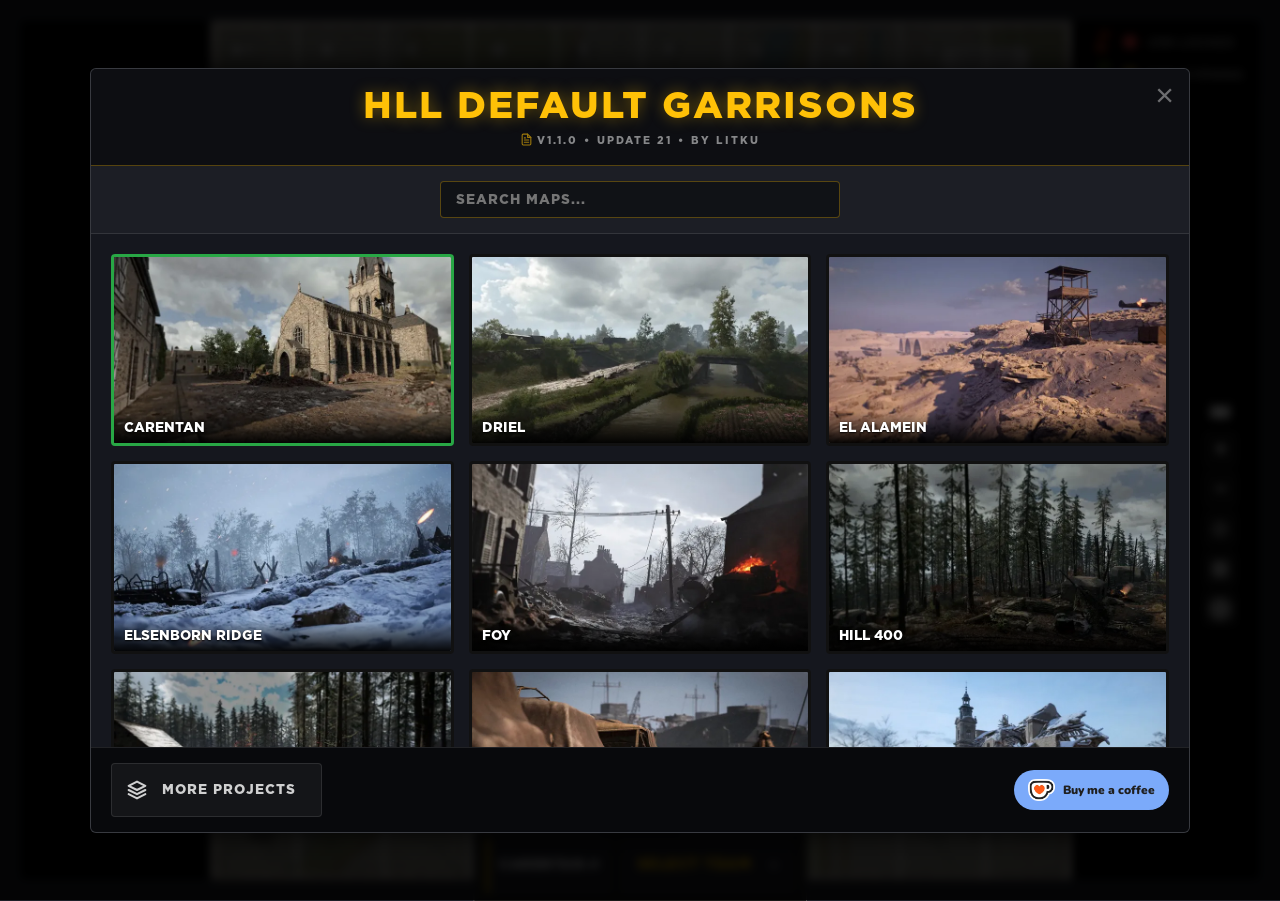
==== commit 03af8676: "Fix Google thumbnail, bump SW to 1.1.0-3 - og:image to 1200x630 wide image, add ImageObject schema  " ====
--- a/index.html
+++ b/index.html
@@ -11,7 +11,10 @@
   <meta property="og:site_name" content="HLL Default Garrisons">
   <meta property="og:title" content="HLL Default Garrisons">
   <meta property="og:description" content="Interactive Hell Let Loose tactical map for default garrison positions, offensive layouts, strongpoints, and recon timing for all maps and factions.">
-  <meta property="og:image" content="https://l1tku.github.io/hll-default-garrisons/images/og_image.png">
+  <meta property="og:image" content="https://l1tku.github.io/hll-default-garrisons/images/og_image_wide.png">
+  <meta property="og:image:type" content="image/png">
+  <meta property="og:image:width" content="1200">
+  <meta property="og:image:height" content="630">
 
   <meta name="twitter:card" content="summary">
   <meta name="twitter:title" content="HLL Default Garrisons">
@@ -25,11 +28,22 @@
     "name": "HLL Default Garrisons",
     "alternateName": ["Hell Let Loose Default Garrisons", "HLL Garrisons"],
     "url": "https://l1tku.github.io/hll-default-garrisons/",
-    "image": "https://l1tku.github.io/hll-default-garrisons/images/og_image.png"
+    "image": "https://l1tku.github.io/hll-default-garrisons/images/og_image_wide.png"
   }
   </script>
-  
-  <link rel="manifest" href="manifest.json?v=1.1.0-2">
+  <script type="application/ld+json">
+  {
+    "@context": "https://schema.org",
+    "@type": "ImageObject",
+    "url": "https://l1tku.github.io/hll-default-garrisons/images/og_image_wide.png",
+    "contentUrl": "https://l1tku.github.io/hll-default-garrisons/images/og_image_wide.png",
+    "width": 1200,
+    "height": 630,
+    "caption": "HLL Default Garrisons"
+  }
+  </script>
+  
+  <link rel="manifest" href="manifest.json?v=1.1.0-3">
   <meta name="theme-color" content="#ffc107">
   
   <meta name="mobile-web-app-capable" content="yes">
@@ -39,19 +53,19 @@
 
   <link rel="icon" type="image/png" sizes="192x192" href="images/icon-192.png">
   <link rel="icon" type="image/png" sizes="512x512" href="images/icon-512.png">
-  <link rel="icon" type="image/webp" href="images/favicon.webp?v=1.1.0-2">
-  <link rel="icon" type="image/png" href="images/favicon.png?v=1.1.0-2">
-  <link rel="apple-touch-icon" href="images/icon-180.png?v=1.1.0-2">
+  <link rel="icon" type="image/webp" href="images/favicon.webp?v=1.1.0-3">
+  <link rel="icon" type="image/png" href="images/favicon.png?v=1.1.0-3">
+  <link rel="apple-touch-icon" href="images/icon-180.png?v=1.1.0-3">
   <link rel="preconnect" href="https://fonts.googleapis.com">
   <link rel="preconnect" href="https://fonts.gstatic.com" crossorigin>
   <link href="https://fonts.googleapis.com/css2?family=Nunito:wght@400;700;900&display=swap" rel="stylesheet">
-  <link rel="stylesheet" href="css/style.css?v=1.1.0-2">
+  <link rel="stylesheet" href="css/style.css?v=1.1.0-3">
   
   <script>
     if ('serviceWorker' in navigator) {
       if (window.location.protocol.indexOf('http') === 0) {
         window.addEventListener('load', () => {
-          navigator.serviceWorker.register('./service-worker.js?v=1.1.0-2', {
+          navigator.serviceWorker.register('./service-worker.js?v=1.1.0-3', {
             scope: new URL('./', window.location.href).pathname
           })
             .then((reg) => console.log('Service Worker registered.', reg))
@@ -192,7 +206,7 @@
           class="kofi-btn"
         >
           <img
-            src="images/kofi_symbol.png"
+            src="images/kofi_symbol.webp"
             class="kofi-icon"
             alt="Ko-fi"
           />
@@ -261,7 +275,7 @@
 
       <div class="projects-list">
         <button class="footer-btn" onclick="window.open('https://l1tku.github.io/hll-arty-map-calculator/', '_blank')">
-          <img src="images/favicon_artillery.png" class="footer-project-icon" alt=""> 
+          <img src="images/project_artillery.webp" class="footer-project-icon" alt=""> 
           <span>HLL ARTY MAP CALCULATOR</span>
           <svg class="external-link-icon" viewBox="0 0 24 24" fill="none" stroke="currentColor" stroke-width="2" stroke-linecap="round" stroke-linejoin="round">
             <path d="M18 13v6a2 2 0 0 1-2 2H5a2 2 0 0 1-2-2V8a2 2 0 0 1 2-2h6"></path>
@@ -271,7 +285,7 @@
         </button>
 
         <button class="footer-btn" onclick="window.open('https://l1tku.github.io/hll-spa-calculator/', '_blank')">
-          <img src="images/favicon_spa.png" class="footer-project-icon" alt=""> 
+          <img src="images/project_spa.webp" class="footer-project-icon" alt=""> 
           <span>HLL SPA CALCULATOR</span>
           <svg class="external-link-icon" viewBox="0 0 24 24" fill="none" stroke="currentColor" stroke-width="2" stroke-linecap="round" stroke-linejoin="round">
             <path d="M18 13v6a2 2 0 0 1-2 2H5a2 2 0 0 1-2-2V8a2 2 0 0 1 2-2h6"></path>
@@ -281,7 +295,7 @@
         </button>
 
         <button class="footer-btn github-btn" onclick="window.open('https://github.com/l1tku', '_blank')">
-          <img src="images/github.png" class="footer-project-icon" alt=""> 
+          <img src="images/project_github.webp" class="footer-project-icon" alt=""> 
           <span>MY GITHUB</span>
           <svg class="external-link-icon" viewBox="0 0 24 24" fill="none" stroke="currentColor" stroke-width="2" stroke-linecap="round" stroke-linejoin="round">
             <path d="M18 13v6a2 2 0 0 1-2 2H5a2 2 0 0 1-2-2V8a2 2 0 0 1 2-2h6"></path>
@@ -306,6 +320,6 @@
   </div>
 
 <script src="js/maps.js"></script> 
-<script src="js/script.js?v=1.1.0-2"></script>
+<script src="js/script.js?v=1.1.0-3"></script>
 </body>
 </html>
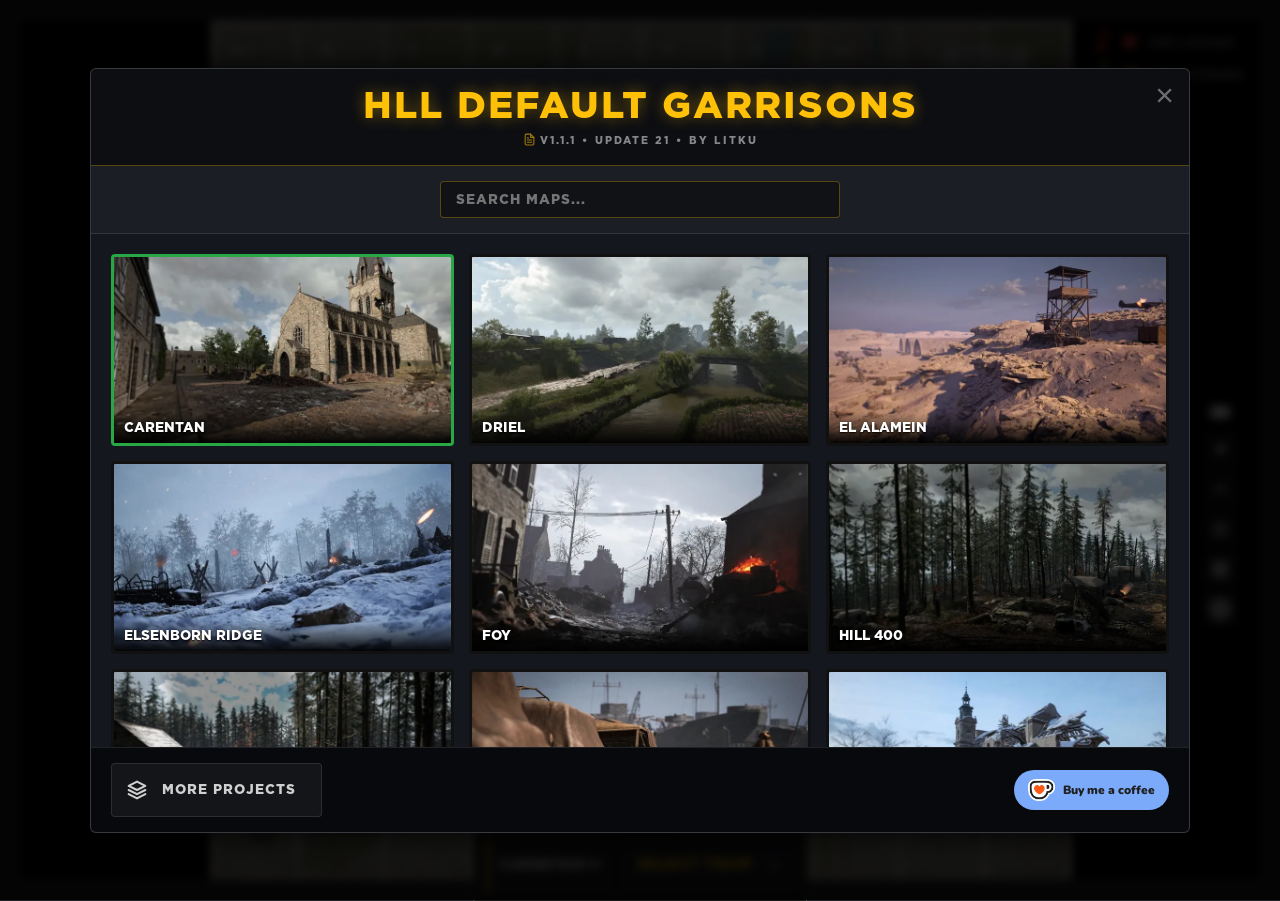
==== commit aacfd04f: "Release 1.1.1" ====
--- a/index.html
+++ b/index.html
@@ -6,6 +6,8 @@
   <title>HLL Default Garrisons</title>
   <meta name="description" content="Interactive Hell Let Loose tactical map for default garrison positions, offensive layouts, strongpoints, and recon timing for all maps and factions.">
   
+  <link rel="canonical" href="https://l1tku.github.io/hll-default-garrisons/">
+
   <meta property="og:type" content="website">
   <meta property="og:url" content="https://l1tku.github.io/hll-default-garrisons/">
   <meta property="og:site_name" content="HLL Default Garrisons">
@@ -34,6 +36,18 @@
   <script type="application/ld+json">
   {
     "@context": "https://schema.org",
+    "@type": "WebApplication",
+    "name": "HLL Default Garrisons",
+    "url": "https://l1tku.github.io/hll-default-garrisons/",
+    "applicationCategory": "GameApplication",
+    "operatingSystem": "Web",
+    "keywords": "Hell Let Loose, garrisons, strongpoints, offensive layout, Carentan, Omaha Beach",
+    "description": "Interactive Hell Let Loose tactical map for default garrison positions."
+  }
+  </script>
+  <script type="application/ld+json">
+  {
+    "@context": "https://schema.org",
     "@type": "ImageObject",
     "url": "https://l1tku.github.io/hll-default-garrisons/images/og_image_wide.png",
     "contentUrl": "https://l1tku.github.io/hll-default-garrisons/images/og_image_wide.png",
@@ -43,8 +57,10 @@
   }
   </script>
   
-  <link rel="manifest" href="manifest.json?v=1.1.0-3">
+  <link rel="manifest" href="manifest.json?v=1.1.1-1">
   <meta name="theme-color" content="#ffc107">
+  <meta name="color-scheme" content="dark">
+  <meta name="darkreader-lock">
   
   <meta name="mobile-web-app-capable" content="yes">
   <meta name="apple-mobile-web-app-capable" content="yes">
@@ -53,19 +69,19 @@
 
   <link rel="icon" type="image/png" sizes="192x192" href="images/icon-192.png">
   <link rel="icon" type="image/png" sizes="512x512" href="images/icon-512.png">
-  <link rel="icon" type="image/webp" href="images/favicon.webp?v=1.1.0-3">
-  <link rel="icon" type="image/png" href="images/favicon.png?v=1.1.0-3">
-  <link rel="apple-touch-icon" href="images/icon-180.png?v=1.1.0-3">
+  <link rel="icon" type="image/webp" href="images/favicon.webp?v=1.1.1-1">
+  <link rel="icon" type="image/png" href="images/favicon.png?v=1.1.1-1">
+  <link rel="apple-touch-icon" href="images/icon-180.png?v=1.1.1-1">
   <link rel="preconnect" href="https://fonts.googleapis.com">
   <link rel="preconnect" href="https://fonts.gstatic.com" crossorigin>
   <link href="https://fonts.googleapis.com/css2?family=Nunito:wght@400;700;900&display=swap" rel="stylesheet">
-  <link rel="stylesheet" href="css/style.css?v=1.1.0-3">
+  <link rel="stylesheet" href="css/style.css?v=1.1.1-1">
   
   <script>
     if ('serviceWorker' in navigator) {
       if (window.location.protocol.indexOf('http') === 0) {
         window.addEventListener('load', () => {
-          navigator.serviceWorker.register('./service-worker.js?v=1.1.0-3', {
+          navigator.serviceWorker.register('./service-worker.js?v=1.1.1-1', {
             scope: new URL('./', window.location.href).pathname
           })
             .then((reg) => console.log('Service Worker registered.', reg))
@@ -76,6 +92,7 @@
   </script>
 </head>
 <body>
+  <h1 class="sr-only">HLL Default Garrisons — Hell Let Loose garrison map</h1>
   <div class="shell">
     <div class="panel map-wrap" id="mapContainer">
       <div class="loading-overlay" id="loadingOverlay">
@@ -294,9 +311,19 @@
           </svg>
         </button>
 
+        <button class="footer-btn website-btn" onclick="window.open('https://l1tku.github.io/', '_blank')">
+          <img src="images/project_website.webp" class="footer-project-icon" alt=""> 
+          <span>WEBSITE</span>
+          <svg class="external-link-icon" viewBox="0 0 24 24" fill="none" stroke="currentColor" stroke-width="2" stroke-linecap="round" stroke-linejoin="round">
+            <path d="M18 13v6a2 2 0 0 1-2 2H5a2 2 0 0 1-2-2V8a2 2 0 0 1 2-2h6"></path>
+            <polyline points="15 3 21 3 21 9"></polyline>
+            <line x1="10" y1="14" x2="21" y2="3"></line>
+          </svg>
+        </button>
+
         <button class="footer-btn github-btn" onclick="window.open('https://github.com/l1tku', '_blank')">
           <img src="images/project_github.webp" class="footer-project-icon" alt=""> 
-          <span>MY GITHUB</span>
+          <span>GITHUB</span>
           <svg class="external-link-icon" viewBox="0 0 24 24" fill="none" stroke="currentColor" stroke-width="2" stroke-linecap="round" stroke-linejoin="round">
             <path d="M18 13v6a2 2 0 0 1-2 2H5a2 2 0 0 1-2-2V8a2 2 0 0 1 2-2h6"></path>
             <polyline points="15 3 21 3 21 9"></polyline>
@@ -320,6 +347,6 @@
   </div>
 
 <script src="js/maps.js"></script> 
-<script src="js/script.js?v=1.1.0-3"></script>
+<script src="js/script.js?v=1.1.1-1"></script>
 </body>
 </html>
--- a/css/style.css
+++ b/css/style.css
@@ -78,6 +78,12 @@
   -webkit-user-select: none;   
   -moz-user-select: none;      
   -ms-user-select: none;       
+}
+
+.sr-only {
+  position: absolute; width: 1px; height: 1px; margin: -1px; padding: 0;
+  overflow: hidden; clip: rect(0 0 0 0); clip-path: inset(50%);
+  white-space: nowrap; border: 0;
 }
 
 .shell {
@@ -1336,6 +1342,39 @@
     border-color: #28a745 !important;
 }
 
+.map-card.unreleased {
+    cursor: default;
+    background: #2b2b2b;
+}
+
+.map-card.unreleased:hover {
+    border-color: transparent !important;
+    box-shadow: none !important;
+    transform: none !important;
+}
+
+.map-card.unreleased .map-card-name {
+    color: #8d8d8d;
+}
+
+.map-card-status {
+    position: absolute;
+    inset: 0;
+    display: flex;
+    align-items: center;
+    justify-content: center;
+    padding-bottom: 24px;
+    background: #2b2b2b;
+    color: #8d8d8d;
+    font-family: 'GothamSS', sans-serif;
+    font-size: 12px;
+    font-weight: 700;
+    letter-spacing: 2px;
+    text-align: center;
+    text-transform: uppercase;
+    pointer-events: none;
+}
+
 
 .map-card-name {
   position: absolute; bottom: 0; left: 0; right: 0;
@@ -1648,7 +1687,8 @@
   justify-content: center;
 }
 
-.github-btn {
+.github-btn,
+.website-btn {
   border-left-color: #ffffff !important;
 }
 
